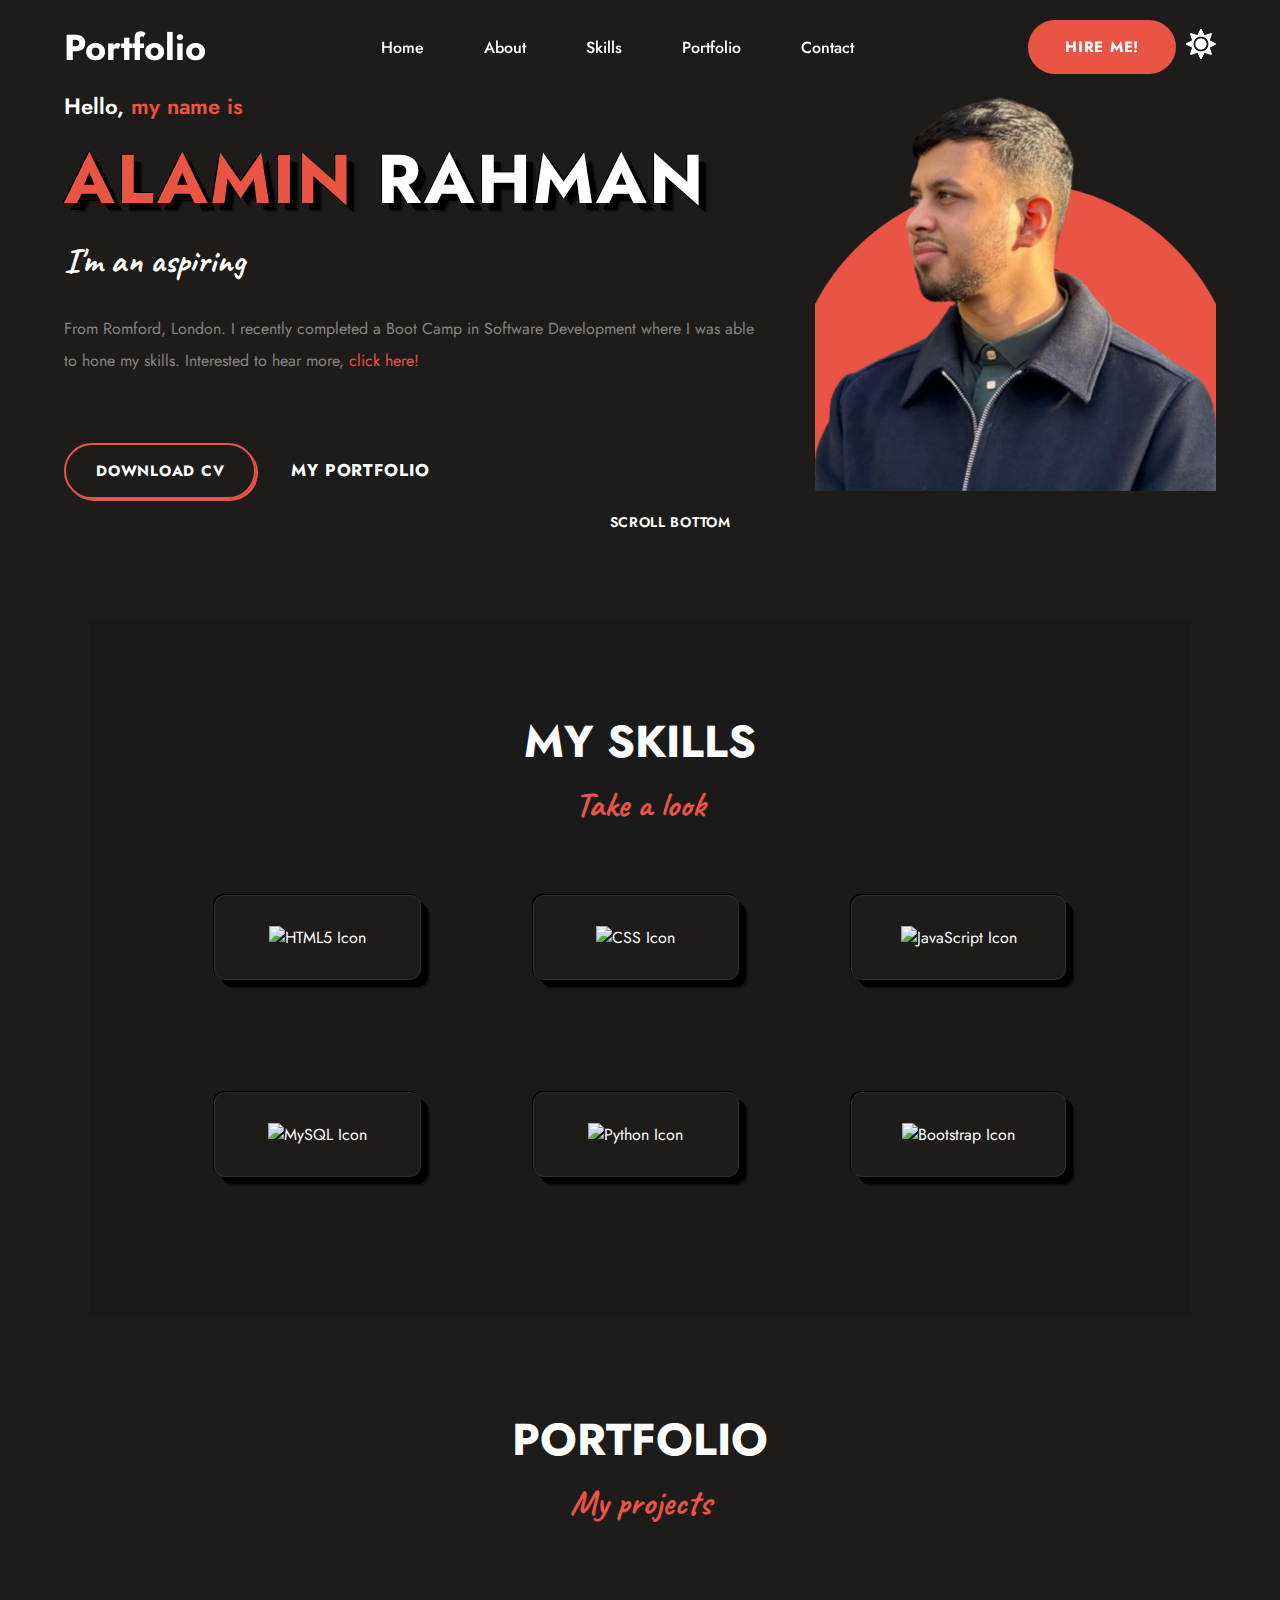
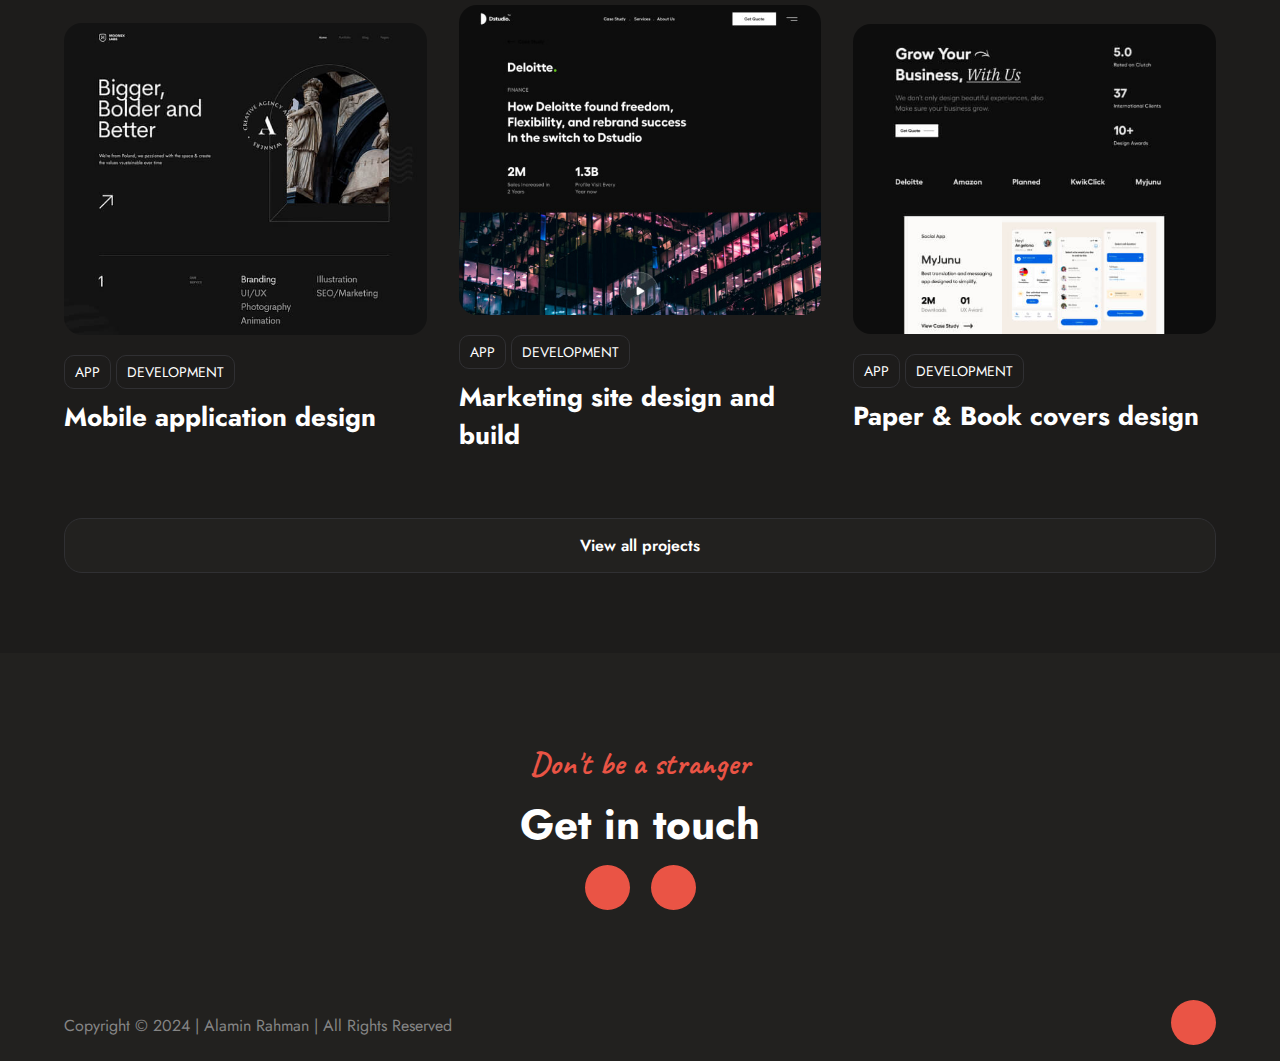
==== index.html @ e0a5961c "Updated Website" ====
<!DOCTYPE html>
<html lang="en">
<head>
    <meta charset="UTF-8">
    <meta name="viewport" content="width=device-width, initial-scale=1.0">
    <title>Alamin's Portfolio</title>
    <link rel="stylesheet" href="./style.css">
    <link rel="stylesheet" href="mediaqueries.css">

    <!-- box icons link -->
    <link rel="stylesheet" href="https://unpkg.com/boxicons@latest/css/boxicons.min.css">

    <!-- remix icons link -->
    <link href="https://cdn.jsdelivr.net/npm/remixicon@4.2.0/fonts/remixicon.css" rel="stylesheet"/>

    <!-- google fonts link -->
    <link rel="preconnect" href="https://fonts.googleapis.com">
    <link rel="preconnect" href="https://fonts.gstatic.com" crossorigin>
    <link href="https://fonts.googleapis.com/css2?family=Caveat:wght@400..700&family=Jost:ital,wght@0,100..900;1,100..900&display=swap" rel="stylesheet">
</head>
<body>

<header>
    <a href="#" class="logo">Portfolio</a>

    <ul class="navlist">
        <li><a href="#home">Home</a></li>
        <li><a href="#about" id="about-link">About</a></li>
        <li><a href="#skills">Skills</a></li>
        <li><a href="#portfolio">Portfolio</a></li>
        <li><a href="#contact">Contact</a></li>
    </ul>

    <div class="nav-right">
        <a href="mailto:alamin7846@gmail.com" class="nav-btn">Hire me!</a>
        <div class="bulbon-icon" id="bulb-icon">
            <img src="./assests/sun.png" alt="" id="on">
        </div>
        <div class="bx bx-menu" id="menu-icon"></div>
    </div>
</header>

<!-- Home -->
<section class="hero" id="home">
    <div class="hero-text">
        <h6>Hello, <span>my name is</span></h6>
        <h1><span>Alamin</span> Rahman</h1>
        <h4>I'm an aspiring <br> <span class="input-js"></span></h4>
        <p>From Romford, London. I recently completed a Boot Camp in Software Development where I was able to hone my skills. Interested to hear more, <button id="modal-btn-js">click here!</button></p>

        <div id="myModal" class="modal">
            <div class="modal-content">
                <span class="close-modal">&times;</span>
                <h4><span class="modal-input-js"></span></h4>
                <p>Through my enrolment in the <span>Software Development</span> Skills Bootcamp with <span>Just IT</span> and ongoing self-study on platforms like <span>Udemy</span> and <span>YouTube</span>, I've learnt skills such as HTML, CSS, JavaScript, MySQL, Python and much more. 
                    
								<br>
								<br>

								This commitment reflects my dedication and eagerness to expand my knowledge in this field, aligning with my goal of becoming a skilled <span>Software Developer</span>. I aim to create solutions that solve problems, continually learn and grow in coding and expand my horizons.
                </p>
            </div>
        </div>

        <div class="hero-icons">
            <a href="https://www.linkedin.com/in/alamin-rahman/"><i class="ri-linkedin-box-fill"></i></a>
            <a href="https://github.com/Alamin-R4hman"><i class="ri-github-line"></i></a>
            <a href="mailto:alamin7846@gmail.com"><i class="ri-mail-send-line"></i></a>
        </div>

        <div class="hero-btn">
            <a onclick="window.open('./assets/Alamin Rahman - Dev CV.pdf')" class="btn">Download CV</a>
            <a href="#portfolio" class="btn2">My Portfolio</a>
        </div>
    </div>

    <div id="hero-image">
        <img id="dark-image" src="./assests/dark-theme.png" alt="image of me in dark theme">
    </div>

    <div class="scroll">
        <a href="#skills"><i class="ri-scroll-to-bottom-fill"></i>Scroll Bottom</a>
    </div>
</section>

	<!--Skills-->

	<section class="skills" id="skills">
		<div class="mid-text">
			<h2>MY SKILLS</h2>
			<h5>Take a look</h5>
		</div>
	
		<div class="skills-content">
			<div class="col">
				<img 
				src="https://cdn.jsdelivr.net/gh/devicons/devicon/icons/html5/html5-plain-wordmark.svg" 
				alt="HTML5 Icon"
				title="HTML"
				loading="lazy">
			</div>
	
			<div class="col">
				<img 
				src="https://cdn.jsdelivr.net/gh/devicons/devicon/icons/css3/css3-plain-wordmark.svg" 
				alt="CSS Icon"
				loading="lazy">
			</div>
	
			<div class="col">
				<img 
				src="https://cdn.jsdelivr.net/gh/devicons/devicon/icons/javascript/javascript-plain.svg" 
				alt="JavaScript Icon"
				loading="lazy">
			</div>
	
			<div class="col">
				<img 
				src="https://cdn.jsdelivr.net/gh/devicons/devicon@latest/icons/mysql/mysql-original-wordmark.svg" 
				alt="MySQL Icon"
				loading="lazy">
			</div>
	
			<div class="col">
				<img 
				src="https://cdn.jsdelivr.net/gh/devicons/devicon@latest/icons/python/python-original-wordmark.svg" 
				alt="Python Icon"
				loading="lazy">
			</div>
	
			<div class="col">
				<img 
				src="https://cdn.jsdelivr.net/gh/devicons/devicon@latest/icons/bootstrap/bootstrap-original.svg" 
				alt="Bootstrap Icon"
				loading="lazy">
			</div>
	
		</div>
	</section>

	<!--- Portfolio --->

	<section class="portfolio" id="portfolio">
		<div class="mid-text">
			<h2>PORTFOLIO</h2>
			<h5>My projects</h5>
		</div>

		<div class="portfolio-content">
			<div class="row">
				<div class="portfolio-img">
					<img src="./assests/p1.jpg">
				</div>

				<div class="p-flex">
					<a href="#" class="flex1">APP</a>
					<a href="#" class="flex2">DEVELOPMENT</a>
				</div>
				<h3>Mobile application design</h3>
			</div>

			<div class="row">
				<div class="portfolio-img">
					<img src="./assests/p2.jpg">
				</div>

				<div class="p-flex">
					<a href="#" class="flex1">APP</a>
					<a href="#" class="flex2">DEVELOPMENT</a>
				</div>
				<h3>Marketing site design and build</h3>
			</div>

			<div class="row">
				<div class="portfolio-img">
					<img src="./assests/p3.jpg">
				</div>

				<div class="p-flex">
					<a href="#" class="flex1">APP</a>
					<a href="#" class="flex2">DEVELOPMENT</a>
				</div>
				<h3>Paper & Book covers design</h3>
			</div>

		</div>

		<div class="portfolio-btn">
			<a href="#" class="p-btn">View all projects<i class="ri-arrow-right-up-line"></i></a>
		</div>
	</section>

	<!--- Contact --->

	<section class="contact" id="contact">
		<div class="contact-content">
			<h5>Don't be a stranger</h5>
      <h3>Get in touch</h3>
      <div class="social-icon">
        <a href="mailto:alamin7846@gmail.com"><i class="ri-mail-send-line"></i></a>
        <a href="https://www.linkedin.com/in/alamin-rahman/"><i class="ri-linkedin-box-fill"></i></a>
      </div>
    </div>
  </section>

	<!--- Footer --->

	<div class="footer">
		<div class="copyright">
			<p>Copyright &#169; 2024 | Alamin Rahman | All Rights Reserved</p>
		</div>

		<a href="#home" class="scroll-top">
			<i class="ri-arrow-up-double-fill"></i>
		</a>
	</div>


	<script src="https://unpkg.com/scrollreveal"></script>

	<!--- JS links --->

	<!--Scroll Reveal-->
	<script src="https://unpkg.com/scrollreveal"></script>

	<!--Typing Effect-->
	<script src="https://unpkg.com/typed.js@2.1.0/dist/typed.umd.js"></script>

	<!--Link to External Page-->
	<script src="script.js"></script>

</body>
</html>
---- style.css ----
*{
	padding: 0;
	margin: 0;
	box-sizing: border-box;
	scroll-behavior: smooth;
	text-decoration: none;
	list-style: none;
	font-family: "Jost", sans-serif;
}

:root{
	--bg-color: #1d1c1b;
	--text-color: #fff;
	--main-color: #ea5445;
	--second-bg-color: #22211f;
	--other-color: #858585;
	--second-color: #1a1a1a;
  --shadow: -1px -1px 0px #000, 7px 7px 0px #000, 9px 9px 0px #00000055;
  --hover:rgb(41, 41, 41);
	--h1-font: 5rem;
	--h2-font: 3.2rem;
	--p-font: 1.1rem;
  
}
.light-theme{
  --bg-color: #f5f5f5;
  --text-color: #000;
  --main-color: #007acc;
  --second-bg-color: #e3e3e3;
  --shadow: -1px -1px 0px #FFF, 7px 7px 0px #FFF, 9px 9px 0px #FFFFFF55;
  --hover:rgb(214, 214, 214);
  --other-color: #6a6a6a;
  --second-color: #ffffff;
}
header{
	position: fixed;
	width: 100%;
	top: 0;
	right: 0;
	z-index: 1000;
	padding: 32px 13%;
	display: flex;
	align-items: center;
	justify-content: space-between;
	transition: all .50s ease;
}
body{
	background: var(--bg-color);
	color: var(--text-color);
}
.hidden{
  display: none;
}
.visible{
  display: block;
}

/*Nav Bar*/

.logo{
	color: var(--text-color);
	font-size: 36px;
	font-weight: 700;
}
.navlist{
	display: flex;
}
.navlist a{
	display: inline-flex;
	font-size: var(--p-font);
	font-weight: 500;
	color: var(--text-color);
	margin: 0 30px;
	transition: all .6s ease;
}
.navlist a:hover{
	color: var(--other-color);
	transform: translateY(-5px);
  border-bottom: 2px solid var(--text-color);
}
.nav-right{
	display: flex;
	align-items: center;
}
.nav-btn{
	display: inline-block;
	padding: 14px 35px;
	background: var(--main-color);
	color: var(--text-color);
	font-size: 15px;
	font-weight: 700;
	text-transform: uppercase;
	letter-spacing: .05em;
	border-radius: 30px;
	border: 2px solid transparent;
	transition: all .6s ease;
}
.nav-btn:hover{
	background: transparent;
	border: 2px solid var(--main-color);
}
#menu-icon{
	font-size: 40px;
	cursor: pointer;
	z-index: 10001;
	margin-left: 22px;
	display: none;
}

section{
	padding: 90px 13% 80px;
}

/*Home*/

.hero{
	width: 100%;
  position: relative;
  display: flex;
  flex-wrap: nowrap;
  align-items: center;
  justify-content: space-between;
  gap: 3rem;
}
#hero-image img{
	max-width: 600px;
	width: 100%;
	height: 100%;
	object-fit: contain;
}
.hero-text h1{
	font-size: var(--h1-font);
	line-height: 1.1;
	font-weight: 700;
	margin: 20px 0;
	text-transform: uppercase;
	letter-spacing: 2px;
	text-shadow: var(--shadow);
}
.hero-text h1 span{
	color: var(--main-color);
}
.hero-text h6{
	font-size: 22px;
	font-weight: 600;
}
.hero-text h6 span{
	color: var(--main-color);
}
.hero-text h4{
	font-family: "Caveat", cursive;
	font-size: 35px;
	font-weight: bold;
	margin-bottom: 30px;
}
.input-js{
  font-family: "Caveat", cursive;
}
.hero-text p{
	font-size: var(--p-font);
	color: var(--other-color);
	margin-bottom: 20px;
	line-height: 2;
}
.hero-icons i{
	display: inline-block;
	font-size: 25px;
	color: var(--text-color);
	margin-right: 20px;
	transition: all .6s ease;
	margin-bottom: 40px;
}
.hero-icons i:hover{
	transform: rotate3d(0, 0, 1, 360deg);
	color: var(--main-color);
}
#bulb-icon img{
  width: 30px;
  cursor: pointer;
  margin-left: 10px;
}
/*.bulbon-icon img{
	font-size: 2.5rem;
  color: gold;
  transition: all .6s ease;
  margin-left: 10px;
}
.bulbon-icon img:hover{
  color: var(--text-color);
}
.bulboff-icon img{
  display: none;
	font-size: 2.5rem;
	color: gold;
  transition: all .6s ease;
  margin-left: 10px;
}
.bulboff-icon i:hover{
  color: var(--text-color);
  cursor: pointer;
}*/

.btn{
	display: inline-block;
	padding: 15px 30px;
	background: transparent;
	color: var(--text-color);
	font-size: 15px;
	font-weight: 700;
	text-transform: uppercase;
	letter-spacing: .05em;
	border-radius: 30px;
	border: 2px solid var(--main-color);
	box-shadow: 2px 2px var(--main-color);
	transition: all .6s ease;
	margin-right: 30px;
}
.btn:hover{
	background: var(--main-color);
	color: var(--text-color);
  cursor: pointer;
}
.btn2{
	display: inline-block;
	color: var(--text-color);
	font-size: 17px;
	font-weight: 700;
	text-transform: uppercase;
	border-bottom: 2px solid transparent;
	letter-spacing: .05em;
	transition: all .6s ease;
}
.btn2:hover{
	border-bottom: 2px solid var(--text-color);
}

.scroll{
	position: absolute;
	top: 90%;
	left: 47%;
	transform: translateY(-50%);
	display: flex;
	align-items: center;
}
.scroll a{
	font-size: 14px;
	font-weight: 600;
	text-transform: uppercase;
	color: var(--text-color);
	letter-spacing: .05em;
	transition: all .6s ease;
}
.scroll i{
	font-size: 16px;
	margin-right: 8px;
}
.scroll a:hover{
	transform: translateY(-5px);
	color: var(--main-color);
}

header.sticky{
	padding: 8px 13%;
	background: transparent;
	backdrop-filter: blur(20px);
}

#modal-btn-js{
  background: none;
  border: none;
  color: var(--main-color);
  text-decoration: none;
  cursor: pointer;
  font-size: var(--p-font);
}

.modal {
  width: 100%;
  height: 100%;
  background-color: rgba(0, 0, 0, 0.7);
  position: fixed; /* Changed to fixed to cover the whole screen */
  top: 0;
  left: 50%;
  transform: translateX(-50%) translateY(-100%);
  display: flex;
  justify-content: center;
  align-items: center;
  opacity: 0;
  transition: opacity 0.5s ease, transform 0.5s ease;
}

.modal.show {
  opacity: 1;
  transform: translateX(-50%) translateY(0);
}

.modal-content {
  width: 600px;
  height: 400px;
  background-color: var(--bg-color);
  border-radius: 4px;
  text-align: center;
  padding: 15px;
  position: relative;
  opacity: 0;
  transform: scale(0.9);
  transition: opacity 0.5s ease, transform 0.5s ease;
}

.modal-content.show {
  opacity: 1;
  transform: scale(1);
}

.modal-content p{
  color: var(--text-color);
  font-size: 16px;
}

.modal-content p span{
  color: var(--main-color);
}

.white-text {
  color: var(--text-color);
}

.highlighted-text {
  color: var(--main-color);
}

.close-modal{
  color: var(--text-color);
  position: absolute;
  top: 0;
  right: 14px;
  font-size: 24px;
  cursor: pointer;
}

.mid-text{
	text-align: center;
}
.mid-text h2{
	font-size: var(--h2-font);
	font-weight: bold;
	margin-bottom: 8px;
}
.mid-text h5{
	font-family: "Caveat", cursive;
	font-size: 35px;
	font-weight: bold;
	color: var(--main-color);
}

/*Skills*/

.skills{
	background: var(--second-color);
  max-width: 68.75rem;
  margin: auto;
  text-align: center;
  margin-top: 2.5rem;
}
.skills-content{
	display: grid;
	grid-template-columns: repeat(auto-fit, minmax(100px, auto));
	align-items: center;
	gap: 2rem;
	margin-top: .5rem;
  padding: 1.25rem;
}
.col{
  background-color: var(--bg-color);
	border: 1px solid #303033;
	border-radius: 11px;
  max-width: 15rem;
  box-shadow: -1px -1px 0px #000, 7px 7px 0px #000, 9px 9px 0px #00000055;
	padding: 30px;
	transition: all .6s ease;
  margin: 40px;
}

.col:hover{
  background:var(--hover);
  transform: translateY(-9px);
}

/*Portfolio*/

.portfolio-content{
	display: grid;
	grid-template-columns: repeat(auto-fit, minmax(300px, auto));
	align-items: center;
	gap: 2rem;
	margin-top: 5rem;
}
.portfolio-img{
	overflow: hidden;
	border-radius: 18px;
	margin-bottom: 25px;
}
.portfolio-img img{
	display: block;
	width: 100%;
	transition: transform 0.5s;
	cursor: pointer;
}
.portfolio-img img:hover{
	transform: scale(1.07);
}
.p-flex{
	margin-bottom: 15px;
}
.p-flex a{
	padding: 6px 10px;
	border-radius: 10px;
	background: transparent;
	border: 1px solid #303033;
	font-size: 14px;
	color: var(--text-color);
	transition: all .6s ease;
}
.p-flex a:hover{
	background: var(--text-color);
	color: var(--bg-color);
}
.row h3{
	font-size: 26px;
	font-weight: 700;
	transition: all .6s ease;
}
.row h3:hover{
	color: var(--main-color);
}
.portfolio-btn{
	margin-top: 4rem;
	text-align: center;
}
.p-btn{
	width: 100%;
	display: inline-block;
	padding: 15px 35px;
	background: var(--second-bg-color);
	border-radius: 18px;
	border: 1px solid #303033;
	font-size: var(--p-font);
	font-weight: 600;
	color: var(--text-color);
	transition: all .6s ease;
}
.p-btn:hover{
	background: transparent;
	color: var(--main-color);
}

/*Contact*/

.contact{
	background: var(--second-bg-color);
}
.contact-content{
	display: flex;
	align-items: center;
	justify-content: center;
	flex-direction: column;
}
.contact-content h5{
	font-size: 32px;
	color: var(--main-color);
	font-family: "Caveat", cursive;
	margin-bottom: 10px;
}
.contact-content h3{
	font-size: 42px;
	font-weight: 700;
	margin-bottom: 10px;
}
.contact-content p{
	font-size: var(--p-font);
	color: var(--other-color);
	margin-bottom: 30px;
	line-height: 1.8;
}
.social-icon a{
	display: inline-flex;
	align-items: center;
	justify-content: center;
	margin: 0 8px;
	width: 45px;
	height: 45px;
	background: var(--main-color);
	color: var(--text-color);
	font-size: 18px;
	border-radius: 50%;
	transition: all .6s ease;
}
.social-icon a:hover{
	transform: translateY(-9px);
	border: 1px solid #303033;
	background: transparent;
}

/*Footer*/

.footer{
	padding: 15px 13%;
	background: var(--second-bg-color);
	display: flex;
	align-items: center;
	justify-content: space-between;
	gap: 2rem;
}
.copyright p{
	font-size: var(--p-font);
	font-weight: 400;
	color: var(--other-color);
}
.scroll-top i{
	display: inline-flex;
	align-items: center;
	justify-content: center;
	background: var(--main-color);
	width: 45px;
	height: 45px;
	border-radius: 50%;
	font-size: 25px;
	color: var(--text-color);
}
---- mediaqueries.css ----
@media(max-width:1775px){
	header{
		padding: 20px 5%;
	}
	section{
		padding: 90px 5% 80px;
	}
	.footer{
		padding: 10px 5%;
	}
	header.sticky{
		padding: 13px 5%;
	}
}
@media(max-width:1470px){
	:root{
		--h1-font: 4.3rem;
	    --h2-font: 2.8rem;
	    --p-font: 1rem;
	}
	.hero-img img{
		max-width: 400px;
		width: 100%;
		height: 100%;
		object-fit: contain;
	}
	.skills-content{
		grid-template-columns: repeat(auto-fit, minmax(250px, auto));
	}
}
@media(max-width:1260px){
	header{
		padding: 20px 3%;
	}
	section{
		padding: 70px 3% 70px;
	}
	.footer{
		padding: 10px 3%;
	}
	header.sticky{
		padding: 13px 3%;
	}
	:root{
		--h1-font: 3.8rem;
	    --h2-font: 2.5rem;
	    --p-font: 15px;
	}
	.nav-btn{
		padding: 10px 22px;
	}
}
@media(max-width:1080px){
	#menu-icon{
		display: block;
	}
	.navlist{
		position: absolute;
		width: 100%;
		height: 100vh;
		padding: 90px 60px;
		top: 0;
		bottom: 0;
		left: 100%;
		right: 0;
		display: flex;
		flex-direction: column;
		background: var(--bg-color);
		transition: all .50s ease;
	}
	.navlist a{
		display: block;
		color: var(--text-color);
		padding: 0;
		margin: 0px 0px 40px 0px;
		font-size: 2.2rem;
		font-weight: 400;
	}
	.navlist.open{
		left: 0;
	}
}
@media(max-width:1070px){
	.navlist a{
		font-size: 1rem;
	}
	.hero{
		display: flex;
		flex-wrap: wrap;
		gap: 2rem;
		height: auto;
	}
	.scroll{
		display: none;
	}
	.hero-text{
		text-align: center;
		order: 2;
		width: 100%;
	}
	.hero-text p{
		width: 100%;
	}
	#hero-image{
		margin: auto;
	}
	.hero-btn{
		display: flex;
		align-items: center;
		justify-content: center;
	}
	.btn{
		padding: 10px 23px;
	}
  .skills-content{
    justify-content: center;
  }
}
@media(max-width:820px){
	.contact-content p{
		text-align: center;
	}
}
@media(max-width:610px){
	:root{
		--h1-font: 3rem;
	    --h2-font: 2rem;
	}
  .skills-content{
    justify-content: center;
  }

}
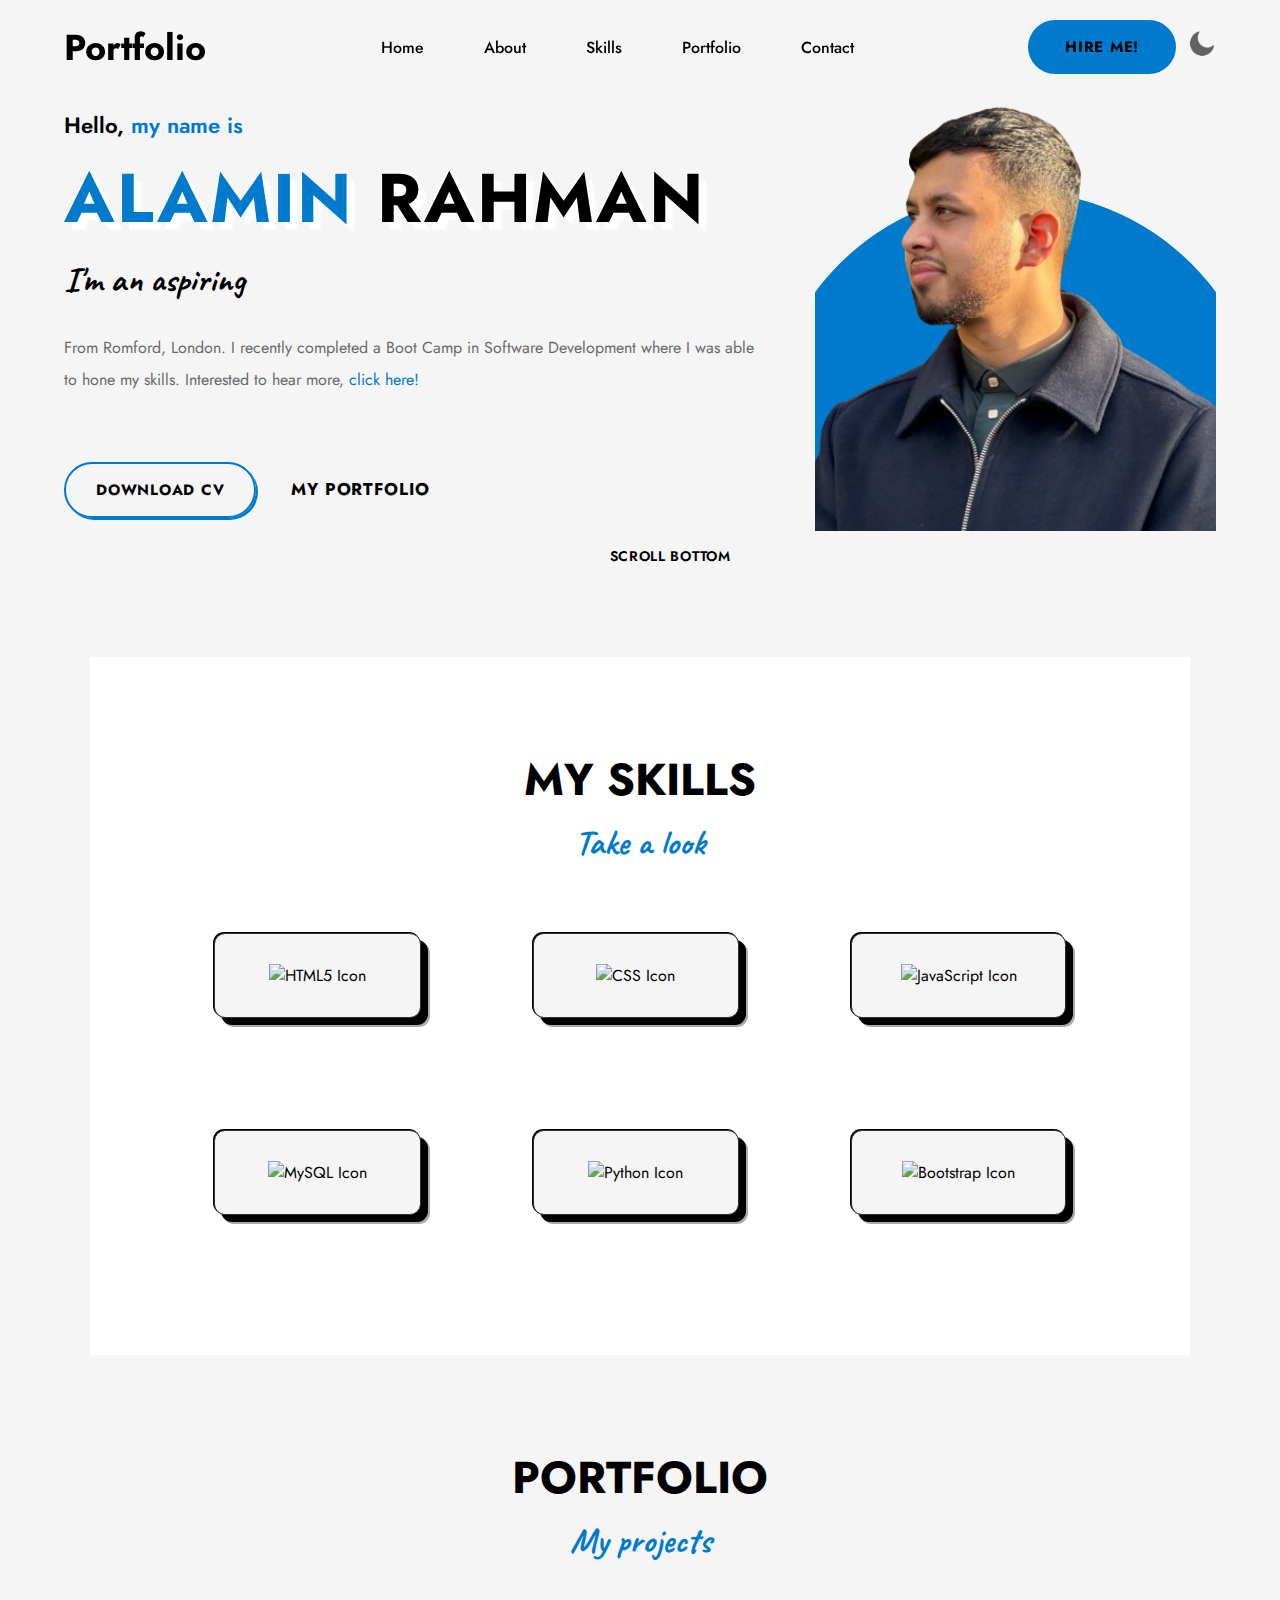
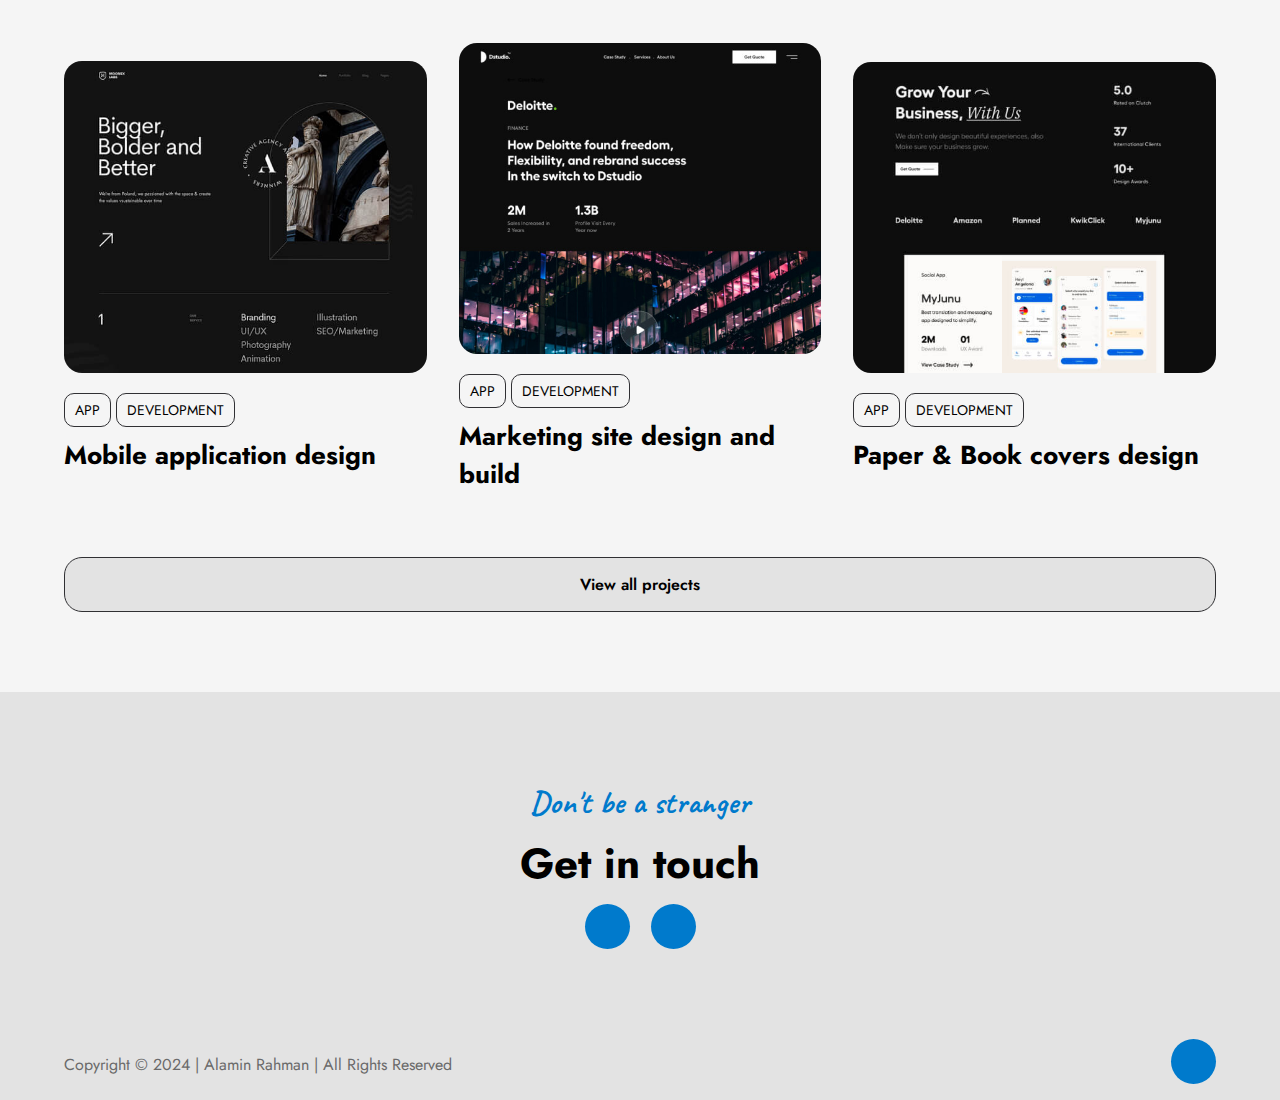
==== commit de0d6062: "Update to themes" ====
--- a/index.html
+++ b/index.html
@@ -34,7 +34,7 @@
     <div class="nav-right">
         <a href="mailto:alamin7846@gmail.com" class="nav-btn">Hire me!</a>
         <div class="bulbon-icon" id="bulb-icon">
-            <img src="./assests/sun.png" alt="" id="on">
+            <img src="./assests/moon.png" alt="" id="on">
         </div>
         <div class="bx bx-menu" id="menu-icon"></div>
     </div>
@@ -75,7 +75,7 @@
     </div>
 
     <div id="hero-image">
-        <img id="dark-image" src="./assests/dark-theme.png" alt="image of me in dark theme">
+        <img id="dark-image" src="./assests/light-theme.png" alt="image of me in dark theme">
     </div>
 
     <div class="scroll">
--- a/style.css
+++ b/style.css
@@ -9,7 +9,23 @@
 }
 
 :root{
-	--bg-color: #1d1c1b;
+  --bg-color: #f5f5f5;
+  --text-color: #000;
+  --main-color: #007acc;
+  --second-bg-color: #e3e3e3;
+  --hover:rgb(214, 214, 214);
+  --other-color: #6a6a6a;
+  --second-color: #ffffff;
+  --shadow: -1px -1px 0px #FFF, 7px 7px 0px #FFF, 9px 9px 0px #FFFFFF55;
+
+	--h1-font: 5rem;
+	--h2-font: 3.2rem;
+	--p-font: 1.1rem;
+  
+}
+
+.dark-theme{
+  --bg-color: #1d1c1b;
 	--text-color: #fff;
 	--main-color: #ea5445;
 	--second-bg-color: #22211f;
@@ -17,20 +33,9 @@
 	--second-color: #1a1a1a;
   --shadow: -1px -1px 0px #000, 7px 7px 0px #000, 9px 9px 0px #00000055;
   --hover:rgb(41, 41, 41);
-	--h1-font: 5rem;
-	--h2-font: 3.2rem;
-	--p-font: 1.1rem;
+}
+.light-theme{
   
-}
-.light-theme{
-  --bg-color: #f5f5f5;
-  --text-color: #000;
-  --main-color: #007acc;
-  --second-bg-color: #e3e3e3;
-  --shadow: -1px -1px 0px #FFF, 7px 7px 0px #FFF, 9px 9px 0px #FFFFFF55;
-  --hover:rgb(214, 214, 214);
-  --other-color: #6a6a6a;
-  --second-color: #ffffff;
 }
 header{
 	position: fixed;
@@ -103,7 +108,7 @@
 	font-size: 40px;
 	cursor: pointer;
 	z-index: 10001;
-	margin-left: 22px;
+	margin-left: 5px;
 	display: none;
 }
 
@@ -260,9 +265,10 @@
 }
 
 header.sticky{
-	padding: 8px 13%;
-	background: transparent;
-	backdrop-filter: blur(20px);
+	padding: 13px 5%;
+  background: var(--bg-color); /* Ensure background is set */
+  box-shadow: 0 4px 6px rgba(0,0,0,0.1); /* Optional: Add shadow for better visibility */
+  transition: all .50s ease;
 }
 
 #modal-btn-js{
--- a/mediaqueries.css
+++ b/mediaqueries.css
@@ -81,6 +81,9 @@
 	}
 }
 @media(max-width:1070px){
+	header.sticky #menu-icon{
+		display: block;
+	}
 	.navlist a{
 		font-size: 1rem;
 	}
@@ -129,5 +132,34 @@
   .skills-content{
     justify-content: center;
   }
+	header{
+		padding: 15px 5%;
+	}
+	.nav-btn{}
+}
 
+@media(max-width:400px){
+	.logo{
+		font-size: 20px;
+	}
+	.nav-btn{
+		font-size: 10px;
+	}
+	#hero-image img{
+		max-width: 250px;
+		width: 100%;
+		height: 100%;
+		object-fit: contain;
+	}
+	.modal-content {
+		width: 600px;
+		height: 550px;
+	}
+
+	/*.logo{
+		display: n;
+	}
+	#menu-icon{
+		align-items: center;
+	}*/
 }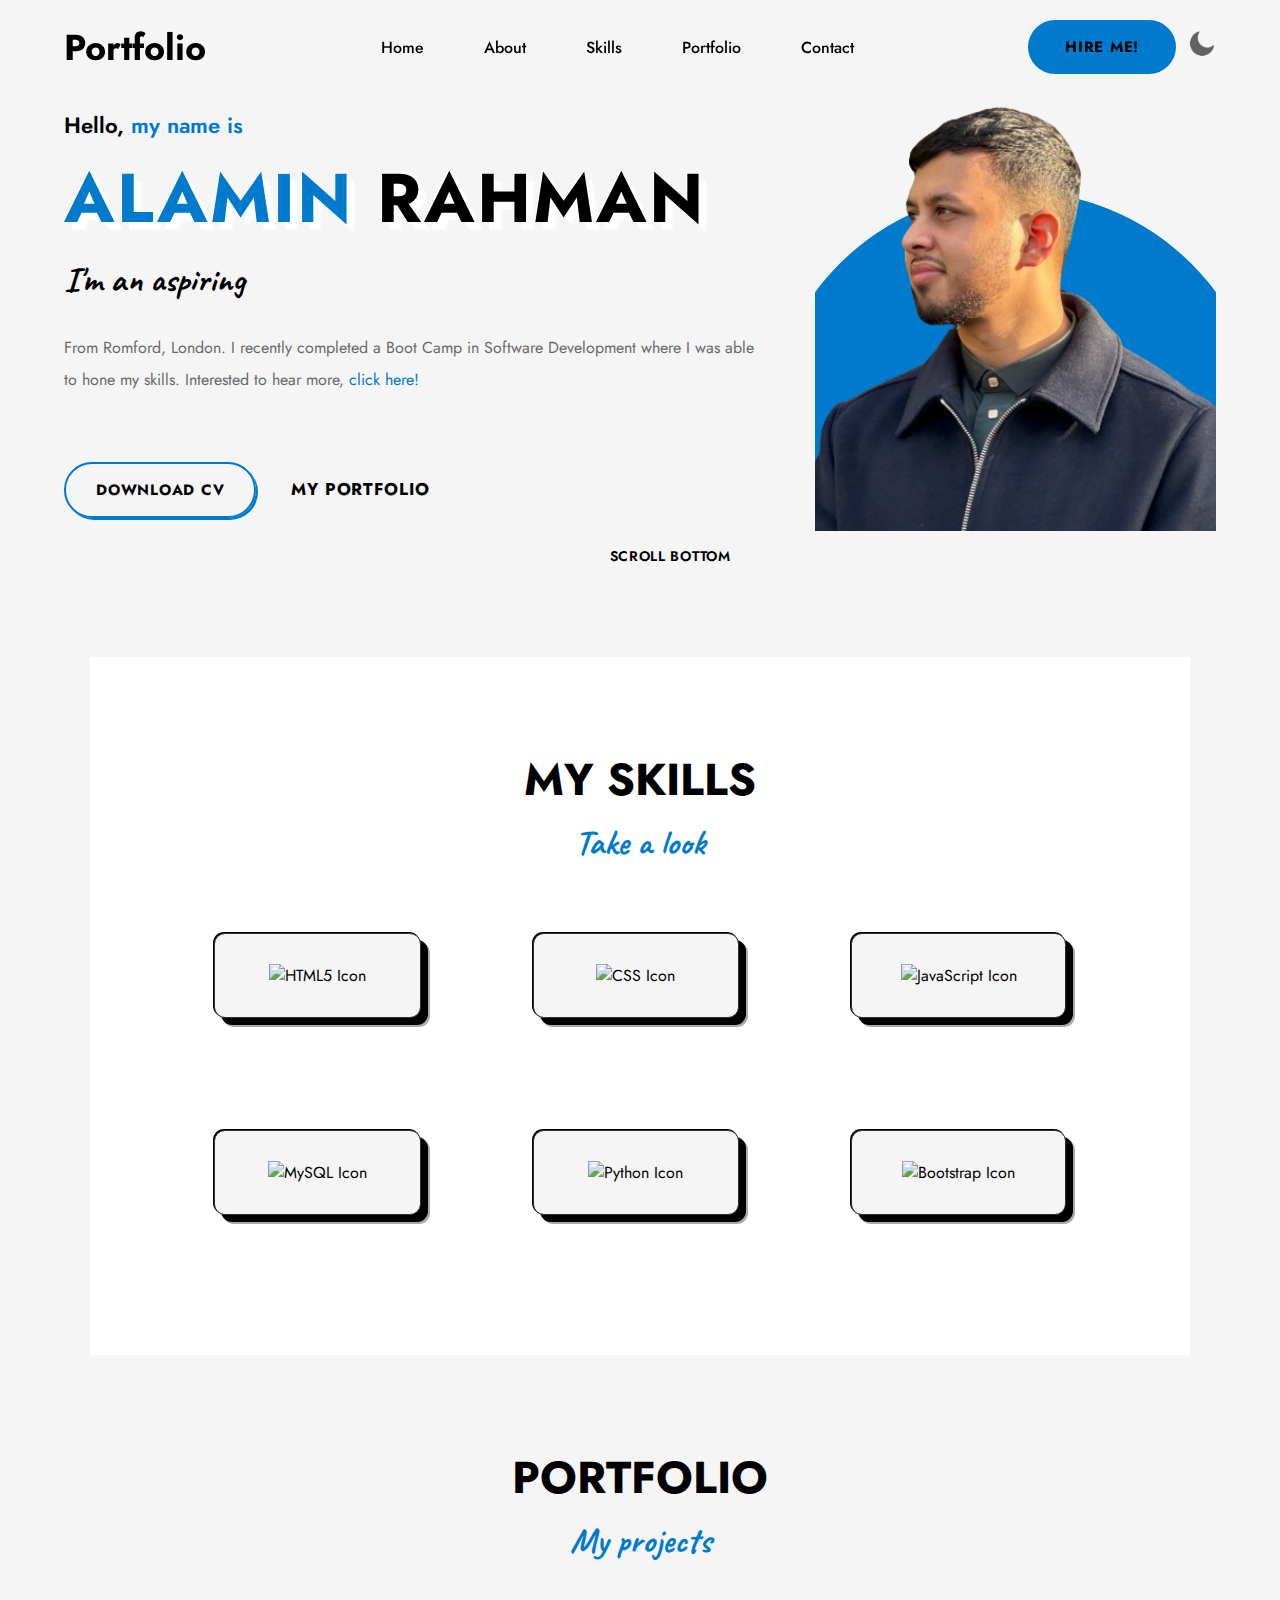
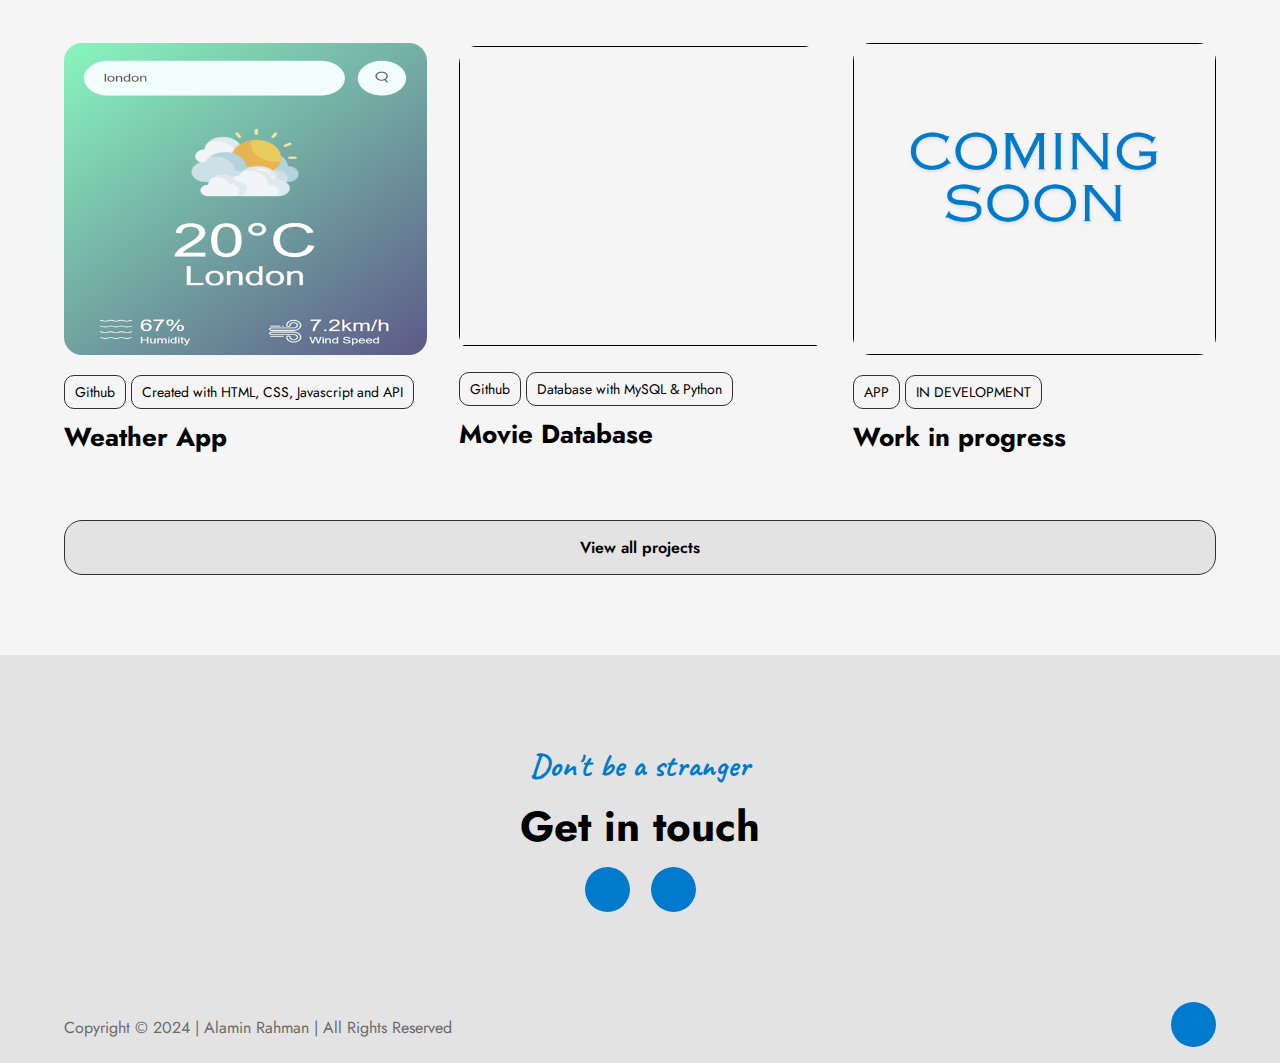
==== commit 703ba5b8: "Update" ====
--- a/index.html
+++ b/index.html
@@ -149,38 +149,38 @@
 		<div class="portfolio-content">
 			<div class="row">
 				<div class="portfolio-img">
-					<img src="./assests/p1.jpg">
+					<img src="./assests/Weather App.png">
+				</div>
+
+				<div class="p-flex">
+					<a class="flex1 port-btn" onclick="location.href='https://github.com/Alamin-R4hman/JS-Projects'">Github</a>
+					<a href="#" class="flex2">Created with HTML, CSS, Javascript and API</a>
+				</div>
+				<h3>Weather App</h3>
+			</div>
+
+			<div class="row">
+				<div class="portfolio-img">
+					<iframe src="https://replit.com/@alamin7846/Movie-Database?embed=true" ></iframe>
+				</div>
+
+				<div class="p-flex">
+					<a class="flex1 port-btn" onclick="location.href='https://github.com/Alamin-R4hman/Movie-Database'">Github</a>
+					<a href="#" class="flex2">Database with MySQL & Python</a>
+				</div>
+				<h3>Movie Database</h3>
+			</div>
+
+			<div class="row">
+				<div class="portfolio-img">
+					<img class="coming" id="soon" src="./assests/coming soon - light.png">
 				</div>
 
 				<div class="p-flex">
 					<a href="#" class="flex1">APP</a>
-					<a href="#" class="flex2">DEVELOPMENT</a>
-				</div>
-				<h3>Mobile application design</h3>
-			</div>
-
-			<div class="row">
-				<div class="portfolio-img">
-					<img src="./assests/p2.jpg">
-				</div>
-
-				<div class="p-flex">
-					<a href="#" class="flex1">APP</a>
-					<a href="#" class="flex2">DEVELOPMENT</a>
-				</div>
-				<h3>Marketing site design and build</h3>
-			</div>
-
-			<div class="row">
-				<div class="portfolio-img">
-					<img src="./assests/p3.jpg">
-				</div>
-
-				<div class="p-flex">
-					<a href="#" class="flex1">APP</a>
-					<a href="#" class="flex2">DEVELOPMENT</a>
-				</div>
-				<h3>Paper & Book covers design</h3>
+					<a href="#" class="flex2">IN DEVELOPMENT</a>
+				</div>
+				<h3>Work in progress</h3>
 			</div>
 
 		</div>
--- a/style.css
+++ b/style.css
@@ -34,9 +34,8 @@
   --shadow: -1px -1px 0px #000, 7px 7px 0px #000, 9px 9px 0px #00000055;
   --hover:rgb(41, 41, 41);
 }
-.light-theme{
-  
-}
+
+
 header{
 	position: fixed;
 	width: 100%;
@@ -459,6 +458,18 @@
 	background: transparent;
 	color: var(--main-color);
 }
+.port-btn{
+	cursor: pointer;
+}
+iframe{
+	overflow: scroll !important;
+	width: 470px;
+	height: 300px;
+	border: 1px solid black;
+}
+.coming{
+	border: 1px solid black;
+}
 
 /*Contact*/
 
--- a/mediaqueries.css
+++ b/mediaqueries.css
@@ -52,7 +52,7 @@
 }
 @media(max-width:1080px){
 	#menu-icon{
-		display: block;
+		display:block;
 	}
 	.navlist{
 		position: absolute;
@@ -81,9 +81,6 @@
 	}
 }
 @media(max-width:1070px){
-	header.sticky #menu-icon{
-		display: block;
-	}
 	.navlist a{
 		font-size: 1rem;
 	}
@@ -123,6 +120,12 @@
 	.contact-content p{
 		text-align: center;
 	}
+	#hero-image img{
+		max-width: 350px;
+		width: 100%;
+		height: 100%;
+		object-fit: contain;
+	}
 }
 @media(max-width:610px){
 	:root{
@@ -156,10 +159,4 @@
 		height: 550px;
 	}
 
-	/*.logo{
-		display: n;
-	}
-	#menu-icon{
-		align-items: center;
-	}*/
 }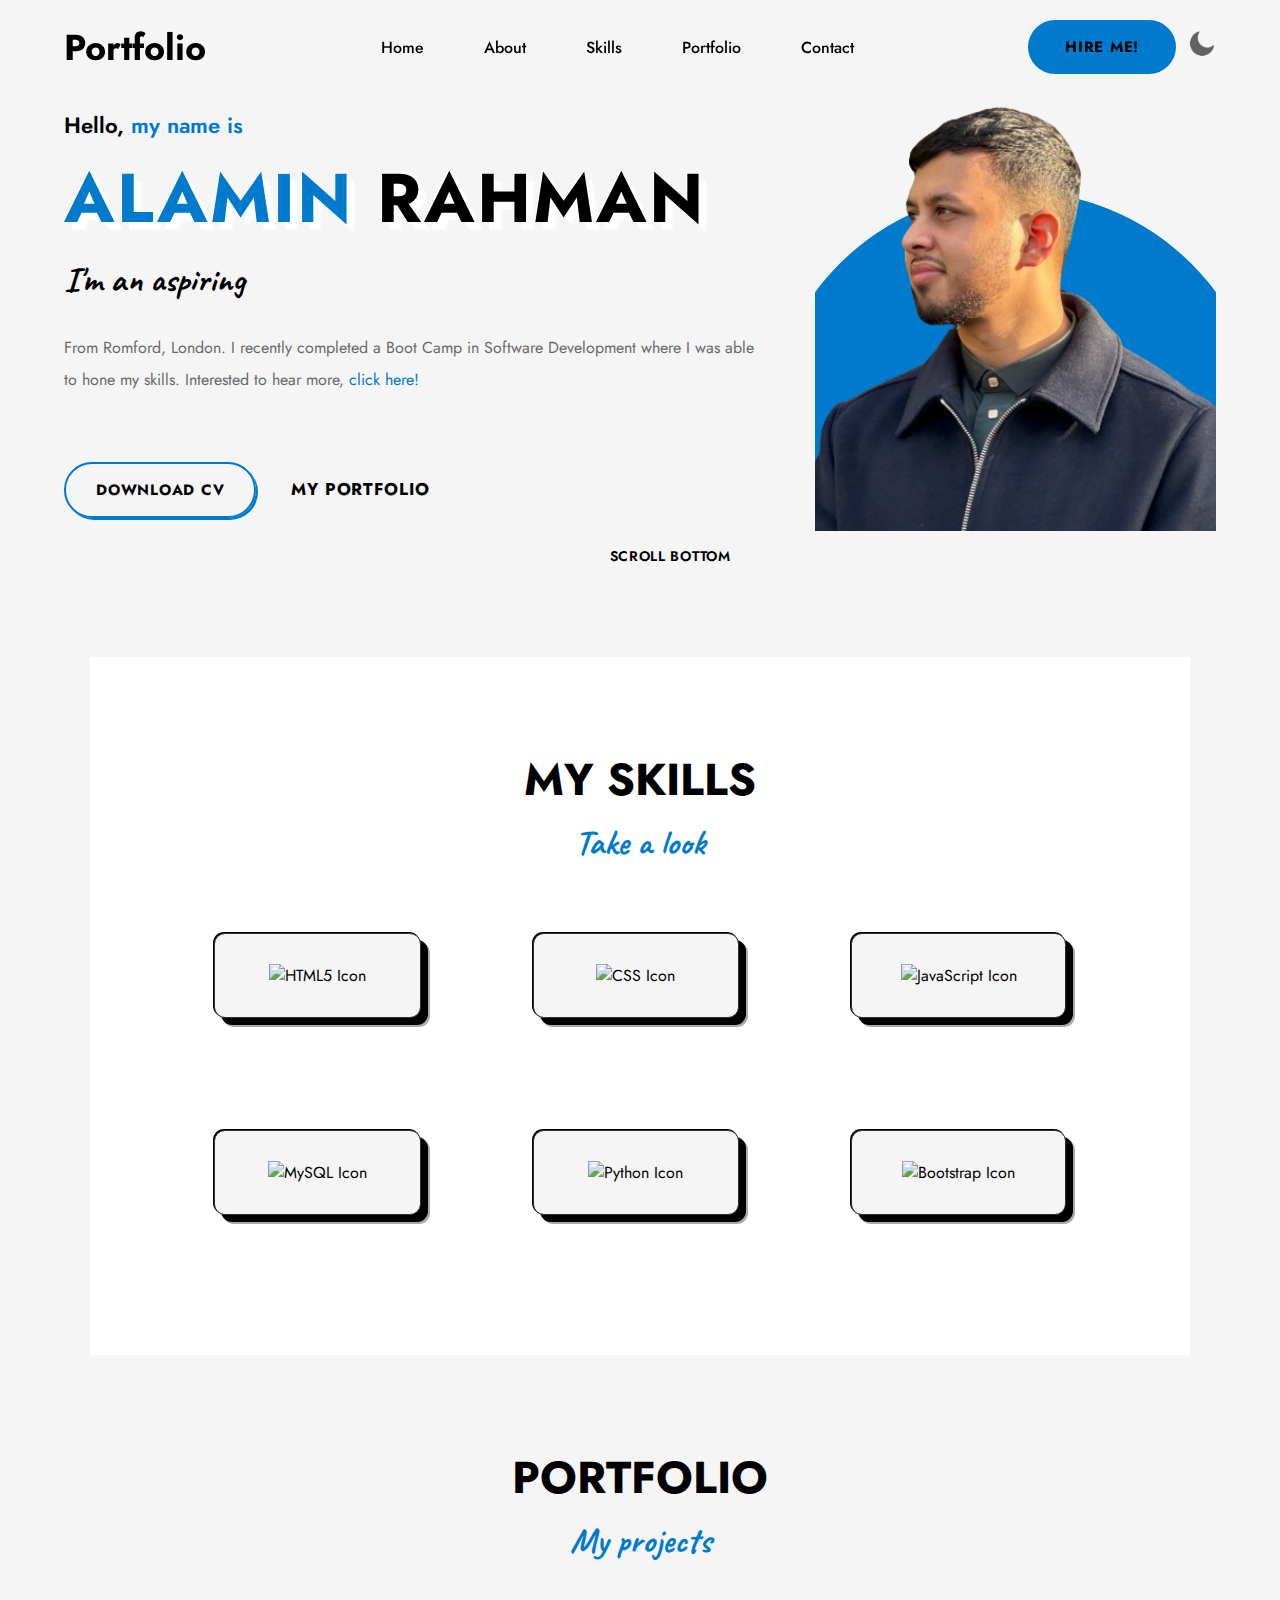
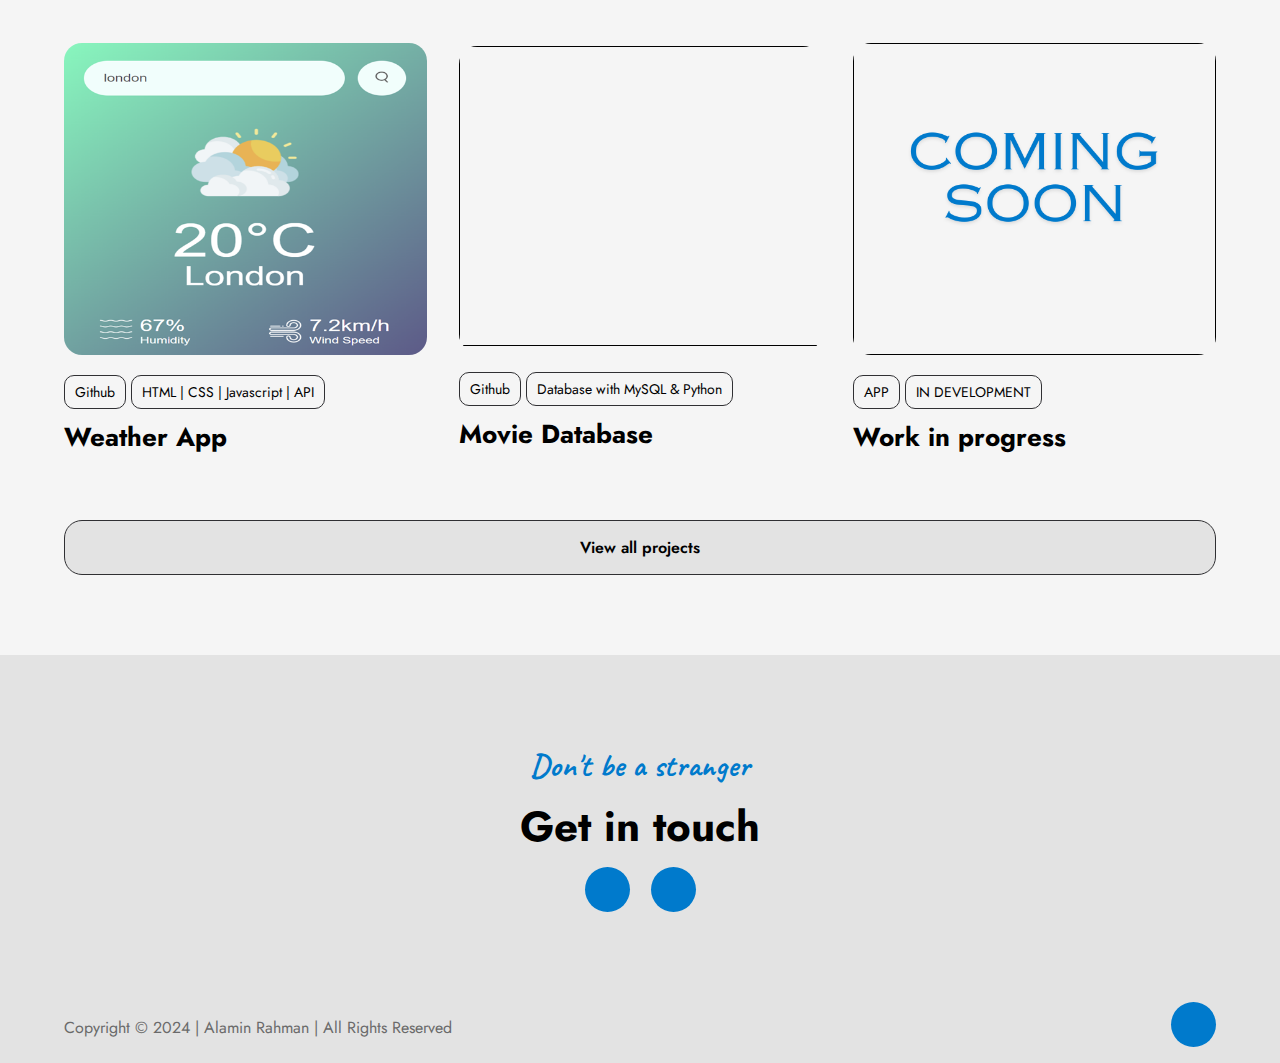
==== commit 5282b9a7: "Update index.html" ====
--- a/index.html
+++ b/index.html
@@ -154,7 +154,7 @@
 
 				<div class="p-flex">
 					<a class="flex1 port-btn" onclick="location.href='https://github.com/Alamin-R4hman/JS-Projects'">Github</a>
-					<a href="#" class="flex2">Created with HTML, CSS, Javascript and API</a>
+					<a href="#" class="flex2"> HTML | CSS | Javascript | API</a>
 				</div>
 				<h3>Weather App</h3>
 			</div>
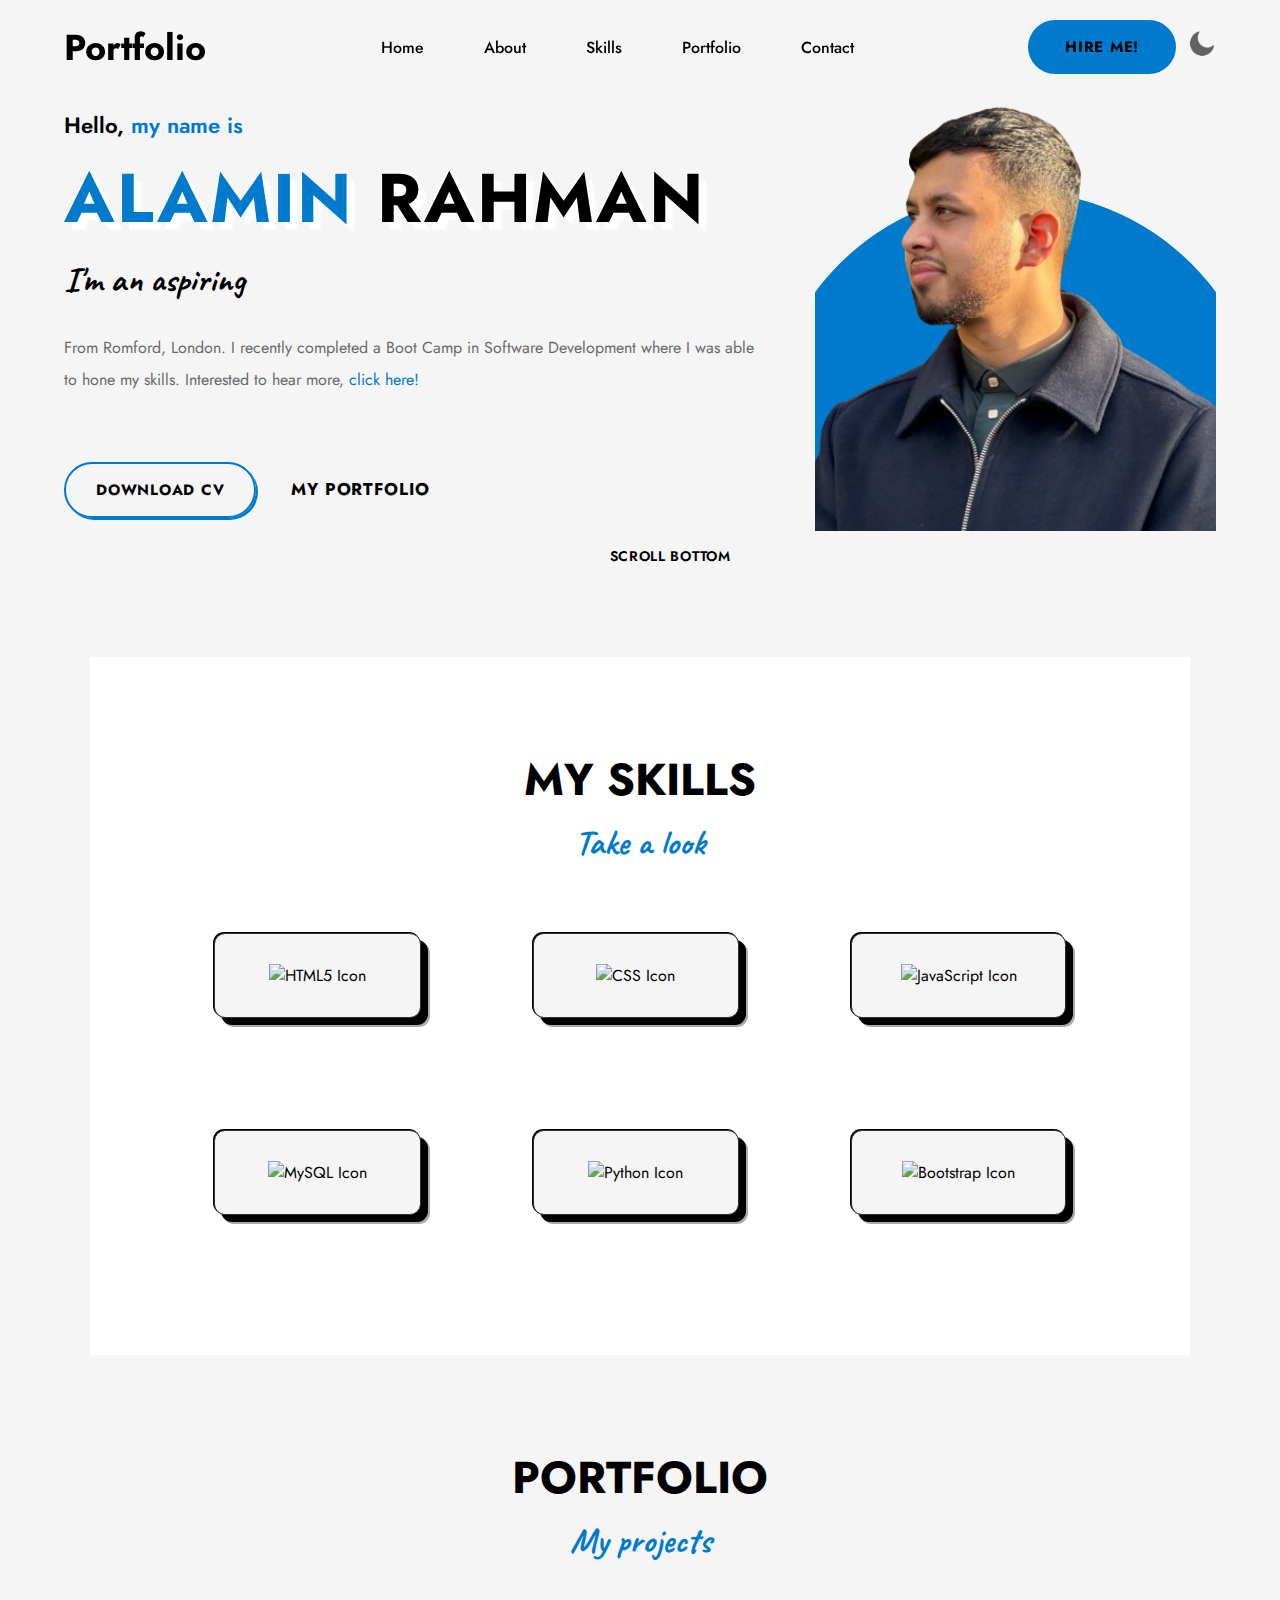
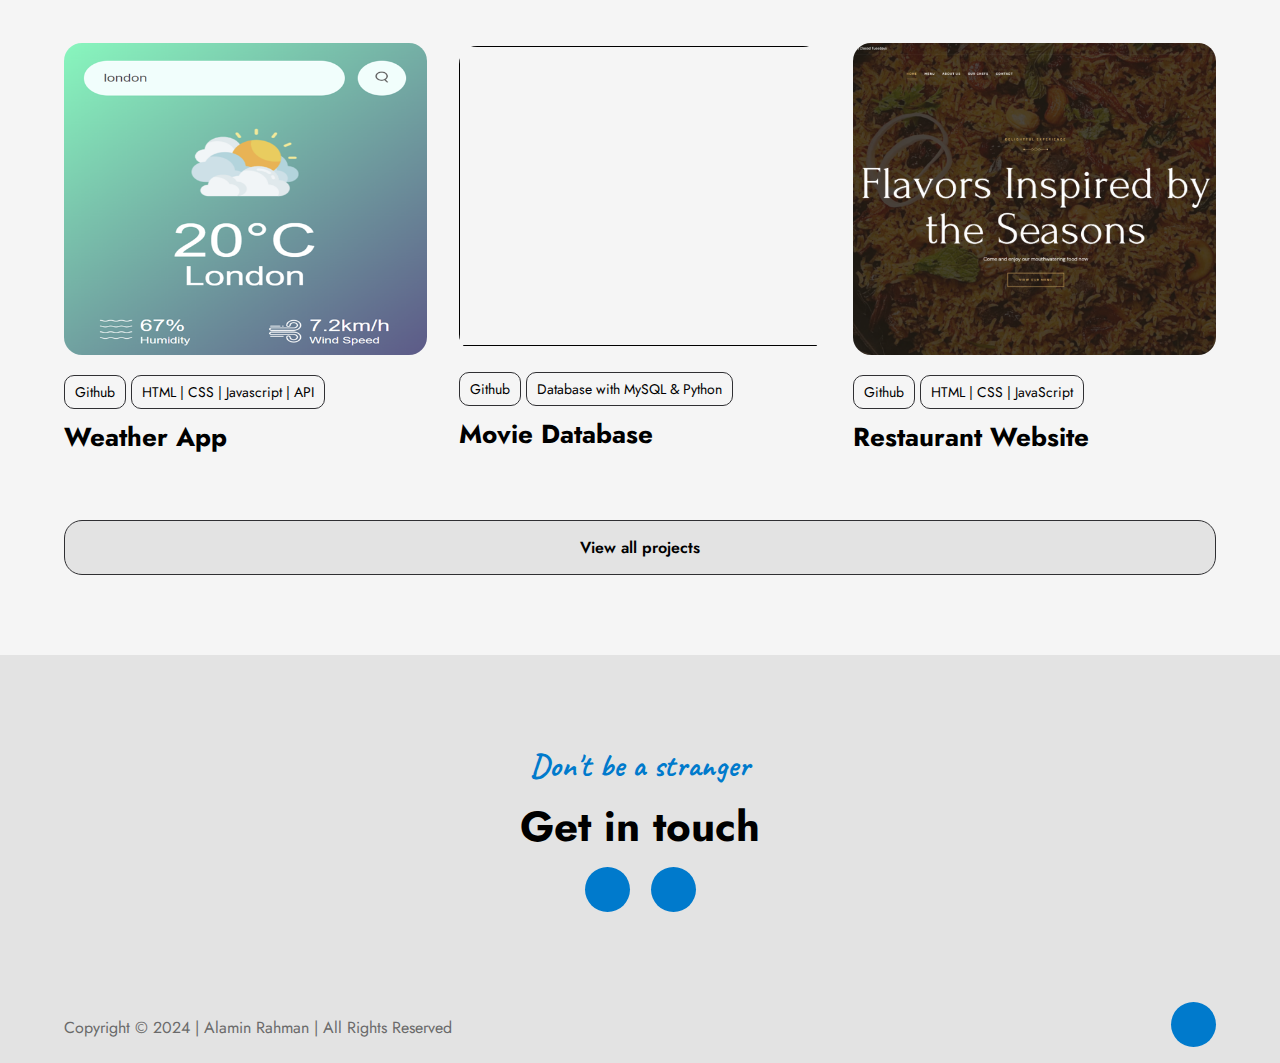
==== commit 1f702560: "Update" ====
--- a/index.html
+++ b/index.html
@@ -4,8 +4,8 @@
     <meta charset="UTF-8">
     <meta name="viewport" content="width=device-width, initial-scale=1.0">
     <title>Alamin's Portfolio</title>
-    <link rel="stylesheet" href="./style.css">
-    <link rel="stylesheet" href="mediaqueries.css">
+    <link rel="stylesheet" href="style.css">
+    <link rel="stylesheet" href="./mediaqueries.css">
 
     <!-- box icons link -->
     <link rel="stylesheet" href="https://unpkg.com/boxicons@latest/css/boxicons.min.css">
@@ -149,7 +149,7 @@
 		<div class="portfolio-content">
 			<div class="row">
 				<div class="portfolio-img">
-					<img src="./assests/Weather App.png">
+					<a onclick="location.href='./Weather-App/index.html'"><img src="./assests/Weather App.png"></a>
 				</div>
 
 				<div class="p-flex">
@@ -173,20 +173,20 @@
 
 			<div class="row">
 				<div class="portfolio-img">
-					<img class="coming" id="soon" src="./assests/coming soon - light.png">
+					<a href= "https://alamin-r4hman.github.io/Takeaway-Website/"><img src="./assests/Takeaway cover.png"></a>
 				</div>
 
 				<div class="p-flex">
-					<a href="#" class="flex1">APP</a>
-					<a href="#" class="flex2">IN DEVELOPMENT</a>
-				</div>
-				<h3>Work in progress</h3>
+					<a class="flex1 port-btn" onclick="location.href='https://github.com/Alamin-R4hman/Takeaway-Website'">Github</a>
+					<a href="#" class="flex2"> HTML | CSS | JavaScript</a>
+				</div>
+				<h3>Restaurant Website</h3>
 			</div>
 
 		</div>
 
 		<div class="portfolio-btn">
-			<a href="#" class="p-btn">View all projects<i class="ri-arrow-right-up-line"></i></a>
+			<a class="p-btn" onclick="location.href='https://github.com/Alamin-R4hman'">View all projects<i class="ri-arrow-right-up-line"></i></a>
 		</div>
 	</section>
 
--- a/style.css
+++ b/style.css
@@ -6,6 +6,10 @@
 	text-decoration: none;
 	list-style: none;
 	font-family: "Jost", sans-serif;
+}
+
+html, body{
+	overflow-x: hidden;
 }
 
 :root{
@@ -453,6 +457,7 @@
 	font-weight: 600;
 	color: var(--text-color);
 	transition: all .6s ease;
+	cursor: pointer;
 }
 .p-btn:hover{
 	background: transparent;
--- a/mediaqueries.css
+++ b/mediaqueries.css
@@ -53,6 +53,10 @@
 @media(max-width:1080px){
 	#menu-icon{
 		display:block;
+	}
+	header.sticky{
+		width: 100%;
+		justify-content: space-between;
 	}
 	.navlist{
 		position: absolute;
@@ -138,6 +142,10 @@
 	header{
 		padding: 15px 5%;
 	}
+	.modal-content {
+		width: 600px;
+		height: 550px;
+	}
 	.nav-btn{}
 }
 
@@ -154,9 +162,6 @@
 		height: 100%;
 		object-fit: contain;
 	}
-	.modal-content {
-		width: 600px;
-		height: 550px;
-	}
+	
 
 }